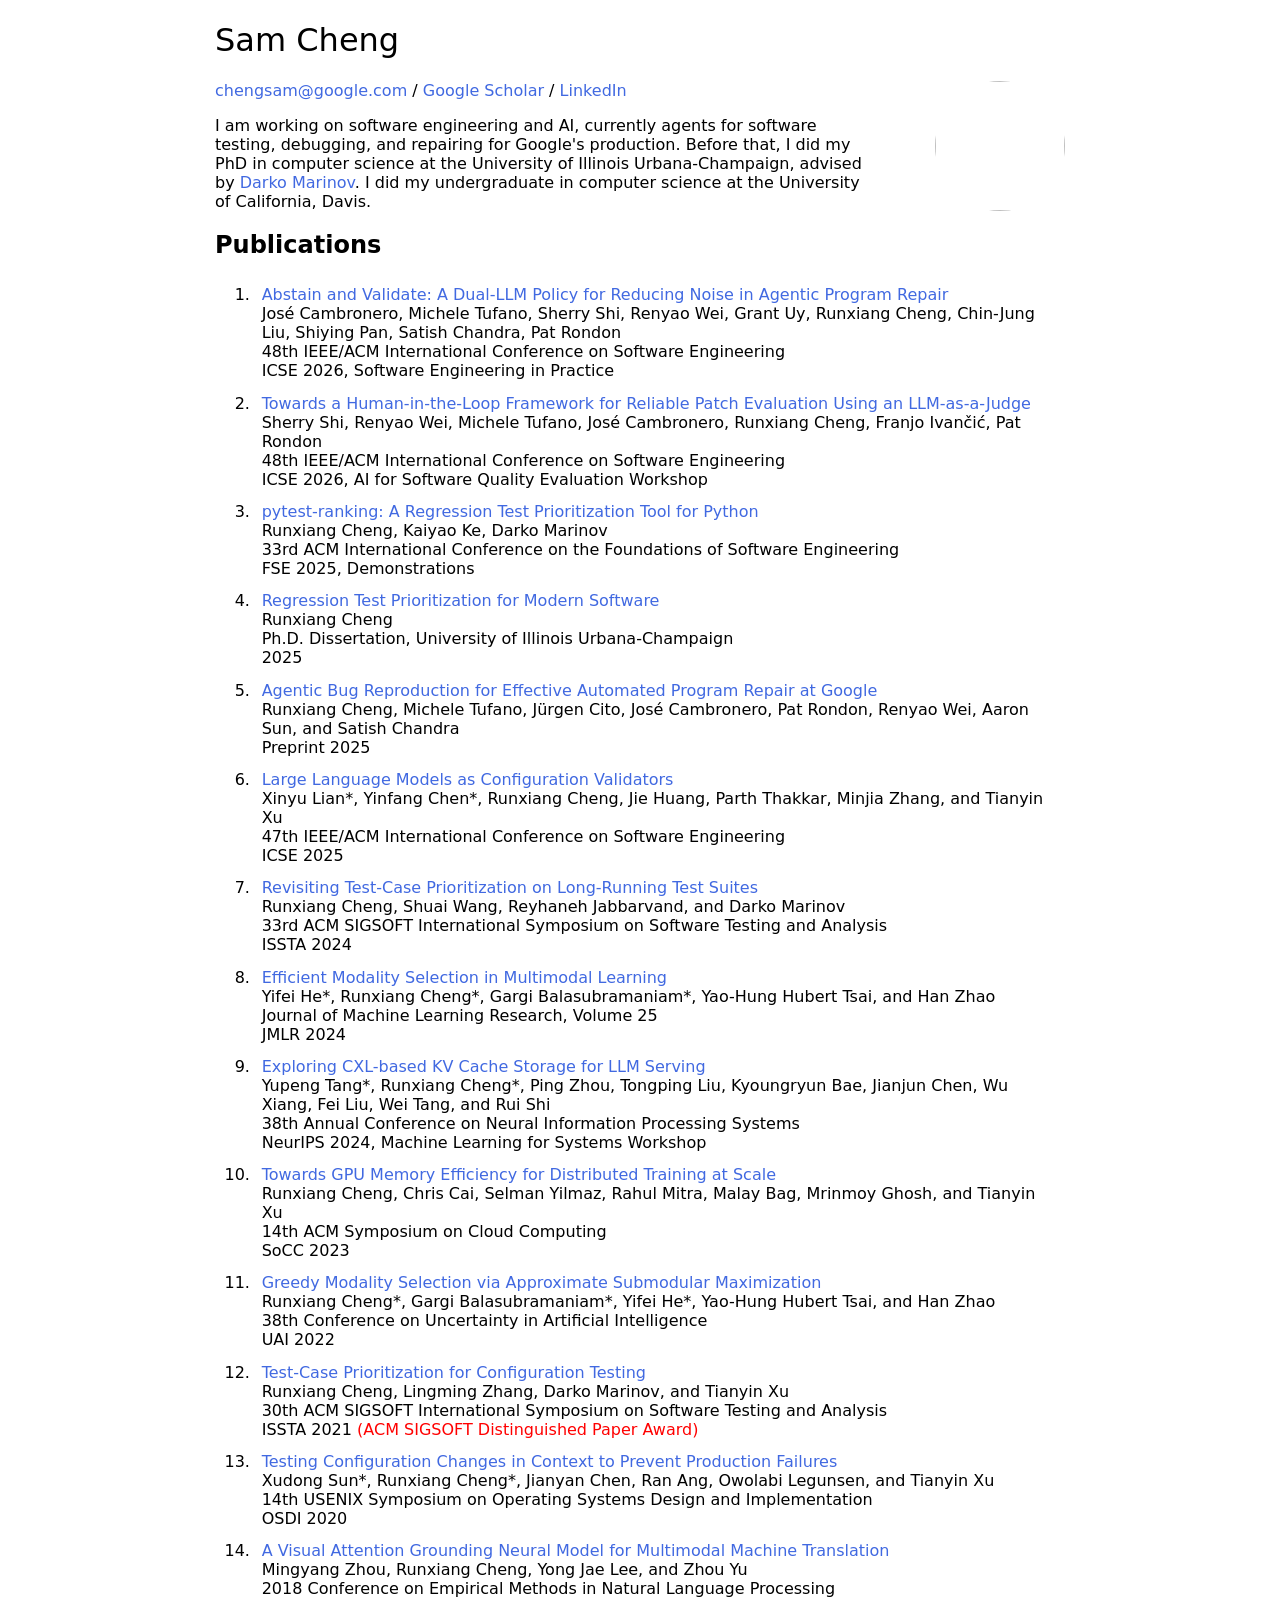
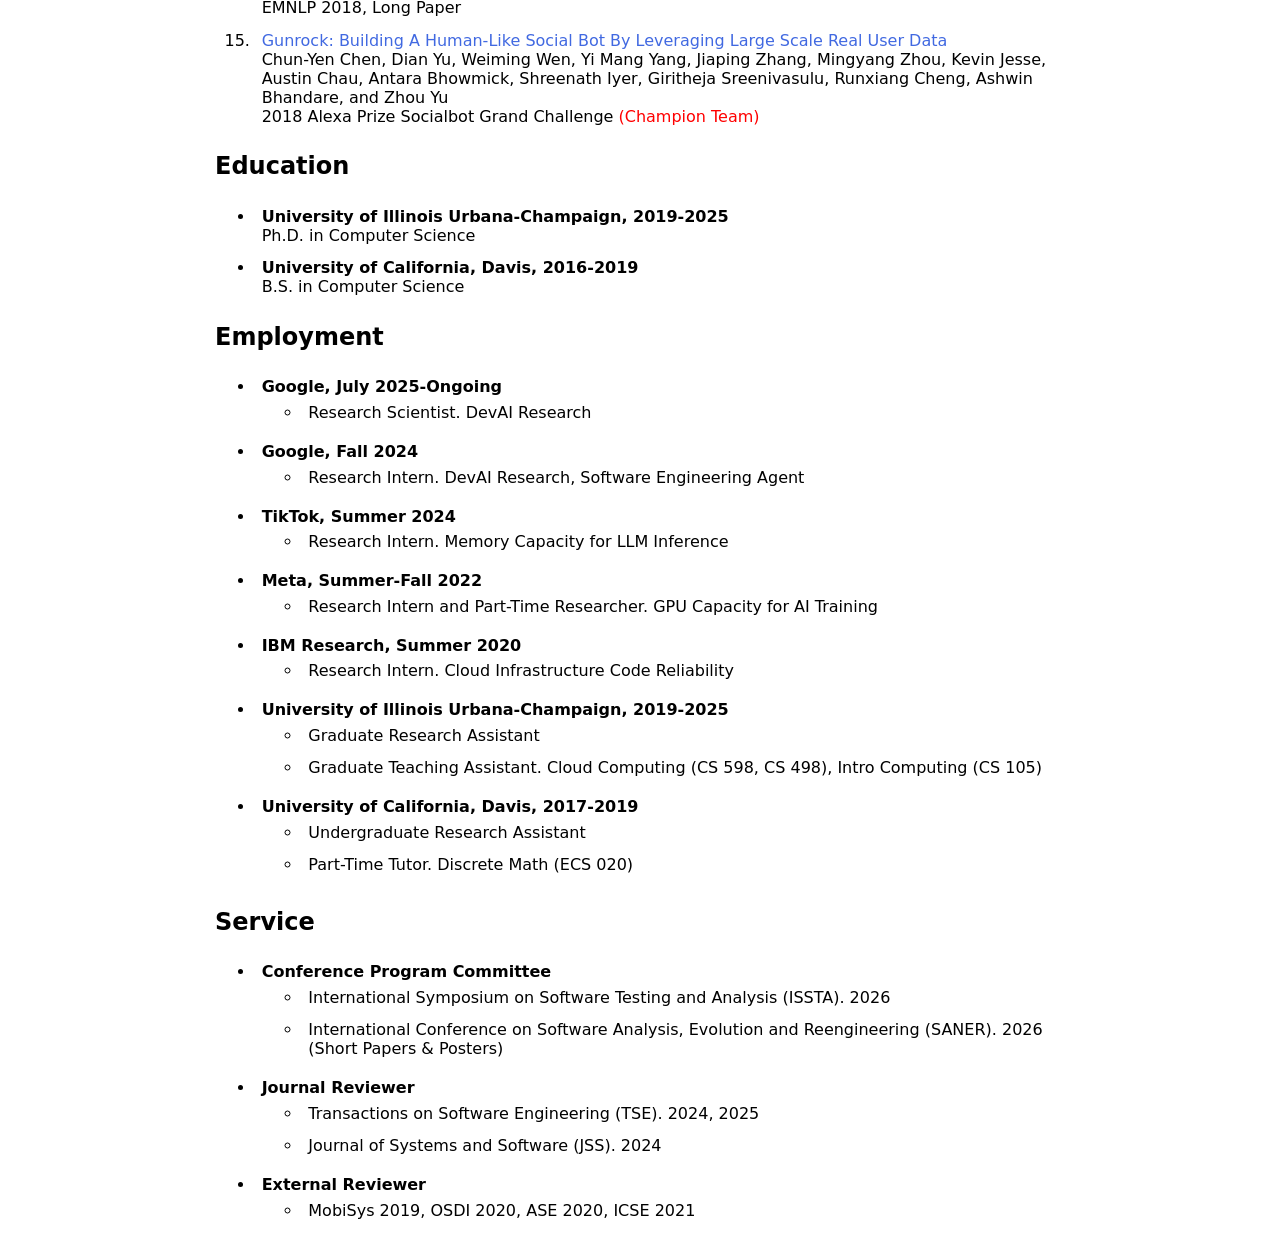
==== index.html @ ced9d962 "no summary" ====
<!DOCTYPE html>
<html>

<head>
    <meta http-equiv="Content-Type" content="text/html; charset=utf-8" />
    <!-- <meta name="viewport" content="width=device-width, initial-scale=0.7" /> -->
    <meta name="keywords" content="Sam Cheng, Runxiang Cheng, Computer Science, UIUC, UC Davis">
    <link rel="stylesheet" type="text/css" href="style.css" />
    <title>
        Sam Cheng
    </title>
</head>

<body>
    <h1>Sam Cheng</h1>
    <img class="profile-image" src="pic/pic.jpeg" />
    <p>
        <a href="mailto: chengsam@google.com" , class="url">chengsam@google.com</a>
        / <a href="https://scholar.google.com/citations?hl=en&user=XDN3COcAAAAJ&view_op=list_works&sortby=pubdate" class="url">Google Scholar</a>
        / <a href="https://www.linkedin.com/in/rxcheng/" class="url">LinkedIn</a>
    </p>


    <p>
        I am working on software engineering and AI, currently agents for software testing, debugging, and repairing for Google's production.
        Before that, I did my PhD in computer science at the University of Illinois Urbana-Champaign, advised by <a href="https://mir.cs.illinois.edu/marinov/" class="url">Darko Marinov</a>.
        I did my undergraduate in computer science at the University of California, Davis.
    </p>

    <h2>Publications</h2>
    <ol>
        <li>
            <a href="https://arxiv.org/abs/2510.03217" class="url">Abstain and Validate: A Dual-LLM Policy for Reducing Noise in Agentic Program Repair</a>
            <br>José Cambronero, Michele Tufano, Sherry Shi, Renyao Wei, Grant Uy, Runxiang Cheng, Chin-Jung Liu, Shiying Pan, Satish Chandra, Pat Rondon
            <br>48th IEEE/ACM International Conference on Software Engineering
            <br>ICSE 2026, Software Engineering in Practice
        </li>
        <li>
            <a href="https://arxiv.org/abs/2511.10865" class="url">Towards a Human-in-the-Loop Framework for Reliable Patch Evaluation Using an LLM-as-a-Judge</a>
            <br>Sherry Shi, Renyao Wei, Michele Tufano, José Cambronero, Runxiang Cheng, Franjo Ivančić, Pat Rondon
            <br>48th IEEE/ACM International Conference on Software Engineering
            <br>ICSE 2026, AI for Software Quality Evaluation Workshop
        </li>
        <li>
            <a href="paper/cheng2025pytest.pdf" class="url">pytest-ranking: A Regression Test Prioritization Tool for Python</a>
            <br>Runxiang Cheng, Kaiyao Ke, Darko Marinov
            <br>33rd ACM International Conference on the Foundations of Software Engineering
            <br>FSE 2025, Demonstrations
        </li>
        <li>
            <a href="paper/cheng2025thesis.pdf" class="url">Regression Test Prioritization for Modern Software</a>
            <br>Runxiang Cheng
            <br>Ph.D. Dissertation, University of Illinois Urbana-Champaign
            <br>2025
        </li>
        <li>
            <a href="https://arxiv.org/abs/2502.01821" class="url">Agentic Bug Reproduction for Effective Automated Program Repair at Google</a>
            <br>Runxiang Cheng, Michele Tufano, Jürgen Cito, José Cambronero, Pat Rondon, Renyao Wei, Aaron Sun, and Satish Chandra
            <br>Preprint 2025
        </li>
        <li>
            <a href="paper/lian2025large.pdf" class="url">Large Language Models as Configuration Validators</a>
            <br>Xinyu Lian*, Yinfang Chen*, Runxiang Cheng, Jie Huang, Parth Thakkar, Minjia Zhang, and Tianyin Xu
            <br>47th IEEE/ACM International Conference on Software Engineering
            <br>ICSE 2025
        </li>
        <li>
            <a href="paper/cheng2024revisiting.pdf" class="url">Revisiting Test-Case Prioritization on Long-Running Test Suites</a>
            <br>Runxiang Cheng, Shuai Wang, Reyhaneh Jabbarvand, and Darko Marinov
            <br>33rd ACM SIGSOFT International Symposium on Software Testing and Analysis
            <br>ISSTA 2024
        </li>
        <li>
            <a href="paper/he2024efficient.pdf" class="url">Efficient Modality Selection in Multimodal Learning</a>
            <br>Yifei He*, Runxiang Cheng*, Gargi Balasubramaniam*, Yao-Hung Hubert Tsai, and Han Zhao
            <br>Journal of Machine Learning Research, Volume 25
            <br>JMLR 2024
        </li>
        <li>
            <a href="paper/tang2024exploring.pdf" class="url">Exploring CXL-based KV Cache Storage for LLM Serving</a>
            <br>Yupeng Tang*, Runxiang Cheng*, Ping Zhou, Tongping Liu, Kyoungryun Bae, Jianjun Chen, Wu Xiang, Fei Liu, Wei Tang, and Rui Shi
            <br>38th Annual Conference on Neural Information Processing Systems
            <br>NeurIPS 2024, Machine Learning for Systems Workshop
        </li>
        <li>
            <a href="paper/cheng2023towards.pdf" class="url">Towards GPU Memory Efficiency for Distributed Training at Scale</a>
            <br>Runxiang Cheng, Chris Cai, Selman Yilmaz, Rahul Mitra, Malay Bag, Mrinmoy Ghosh, and Tianyin Xu
            <br>14th ACM Symposium on Cloud Computing
            <br>SoCC 2023
        </li>
        <li>
            <a href="paper/cheng2022greedy.pdf" class="url">Greedy Modality Selection via Approximate Submodular Maximization</a>
            <br>Runxiang Cheng*, Gargi Balasubramaniam*, Yifei He*, Yao-Hung Hubert Tsai, and Han Zhao
            <br>38th Conference on Uncertainty in Artificial Intelligence
            <br>UAI 2022
        </li>
        <li>
            <a href="paper/cheng2021test.pdf" class="url">Test-Case Prioritization for Configuration Testing</a>
            <br>Runxiang Cheng, Lingming Zhang, Darko Marinov, and Tianyin Xu
            <br>30th ACM SIGSOFT International Symposium on Software Testing and Analysis
            <br>ISSTA 2021 <span class="red">(ACM SIGSOFT Distinguished Paper Award)</span>
        </li>
        <li>
            <a href="paper/sun2020testing.pdf" class="url">Testing Configuration Changes in Context to Prevent Production Failures</a>
            <br> Xudong Sun*, Runxiang Cheng*, Jianyan Chen, Ran Ang, Owolabi Legunsen, and Tianyin Xu
            <br>14th USENIX Symposium on Operating Systems Design and Implementation
            <br>OSDI 2020
        </li>
        <li>
            <a href="paper/zhou2018visual.pdf" class="url">A Visual Attention Grounding Neural Model for Multimodal Machine Translation</a>
            <br> Mingyang Zhou, Runxiang Cheng, Yong Jae Lee, and Zhou Yu
            <br>2018 Conference on Empirical Methods in Natural Language Processing
            <br>EMNLP 2018, Long Paper
        </li>
        <li>
            <a href="paper/chen2018gunrock.pdf" class="url">Gunrock: Building A Human-Like Social Bot By Leveraging Large Scale Real User Data</a>
            <br> Chun-Yen Chen, Dian Yu, Weiming Wen, Yi Mang Yang, Jiaping Zhang, Mingyang Zhou, Kevin Jesse, Austin Chau, Antara Bhowmick, Shreenath Iyer, Giritheja Sreenivasulu, Runxiang Cheng, Ashwin Bhandare, and Zhou Yu
            <br>2018 Alexa Prize Socialbot Grand Challenge <span class="red">(Champion Team)</span>
        </li>
    </ol>


    <h2>Education</h2>
    <ul>
        <li>
            <b>University of Illinois Urbana-Champaign, 2019-2025</b>
            <br>Ph.D. in Computer Science
        </li>
        <li>
            <b>University of California, Davis, 2016-2019</b>
            <br>B.S. in Computer Science
        </li>
    </ul>

    <h2>Employment</h2>
    <ul>
        <li>
            <b>Google, July 2025-Ongoing</b>
            <ul>
                <li>Research Scientist. DevAI Research</li>
            </ul>
        </li>
        <li>
            <b>Google, Fall 2024</b>
            <ul>
                <li>Research Intern. DevAI Research, Software Engineering Agent</li>
            </ul>
        </li>
        <li>
            <b>TikTok, Summer 2024</b>
            <ul>
                <li>Research Intern. Memory Capacity for LLM Inference</li>
            </ul>
        </li>
        <li>
            <b>Meta, Summer-Fall 2022</b>
            <ul>
                <li>Research Intern and Part-Time Researcher. GPU Capacity for AI Training</li>
            </ul>
        </li>
        <li>
            <b>IBM Research, Summer 2020</b>
            <ul>
                <li>Research Intern. Cloud Infrastructure Code Reliability</li>
            </ul>
        </li>
        <li>
            <b>University of Illinois Urbana-Champaign, 2019-2025</b>
            <ul>
                <li>Graduate Research Assistant</li>
                <li>Graduate Teaching Assistant. Cloud Computing (CS 598, CS 498), Intro Computing (CS 105)</li>
            </ul>
        </li>
        <li>
            <b>University of California, Davis, 2017-2019</b>
            <ul>
                <li>Undergraduate Research Assistant</li>
                <li>Part-Time Tutor. Discrete Math (ECS 020)</li>
            </ul>
        </li>
    </ul>

     <h2>Service</h2>
    <ul>
        <li>
            <b>Conference Program Committee</b>
            <ul>
                <li>International Symposium on Software Testing and Analysis (ISSTA). 2026</li>
                <li>International Conference on Software Analysis, Evolution and Reengineering (SANER). 2026 (Short Papers & Posters)</li>
                <!-- <li>Conference on Uncertainty in Artificial Intelligence (UAI). 2023, 2024, 2025</li> -->
            </ul>
        </li>
        <li>
            <b>Journal Reviewer</b>
            <ul>
                <li>Transactions on Software Engineering (TSE). 2024, 2025</li>
                <li>Journal of Systems and Software (JSS). 2024</li>
            </ul>
        </li>
        <li>
            <b>External Reviewer</b>
            <ul>
                <li>MobiSys 2019, OSDI 2020, ASE 2020, ICSE 2021</li>
            </ul>
        </li>
    </ul>
</body>

</html>
---- style.css ----
/* @import url('https://fonts.googleapis.com/css?family=Titillium+Web:400,600,400italic,600italic,300,300italic'); */

body {
    font-family: 'Titillium Web', -apple-system, system-ui, BlinkMacSystemFont, "Segoe UI", Roboto, "Helvetica Neue", Arial, sans-serif;
    max-width: 850px;
    margin: 0 auto;
}


h1 {
    font-weight: normal;
}

li {
    padding: 5pt;
}


a.url {
    color: #4169E1;
    text-decoration: none;
}


span.red {
    color: #FF0000;
}


img.profile-image {
    margin-left: 50pt;
    margin-bottom: 20pt;
    float: right;
    width: 130px;
    height: 130px;
    border-radius: 50%;
    object-fit: cover;
}
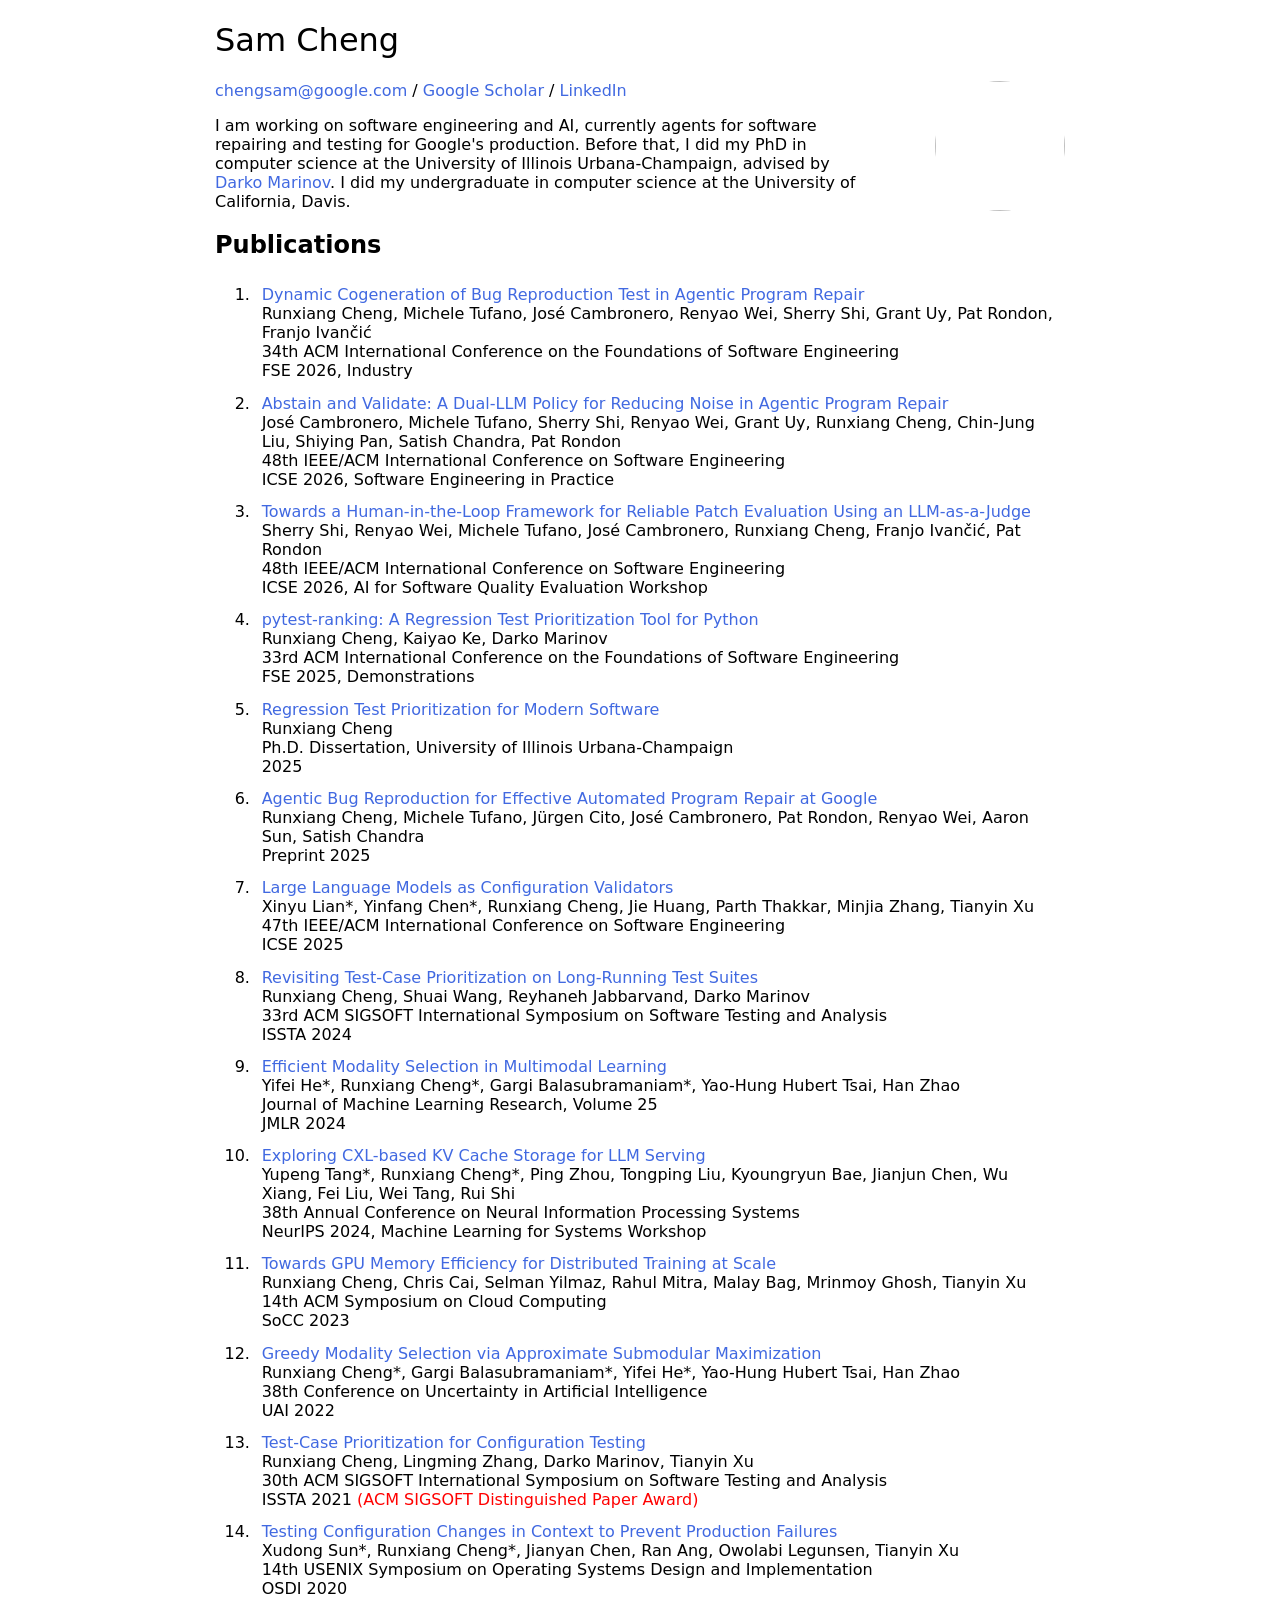
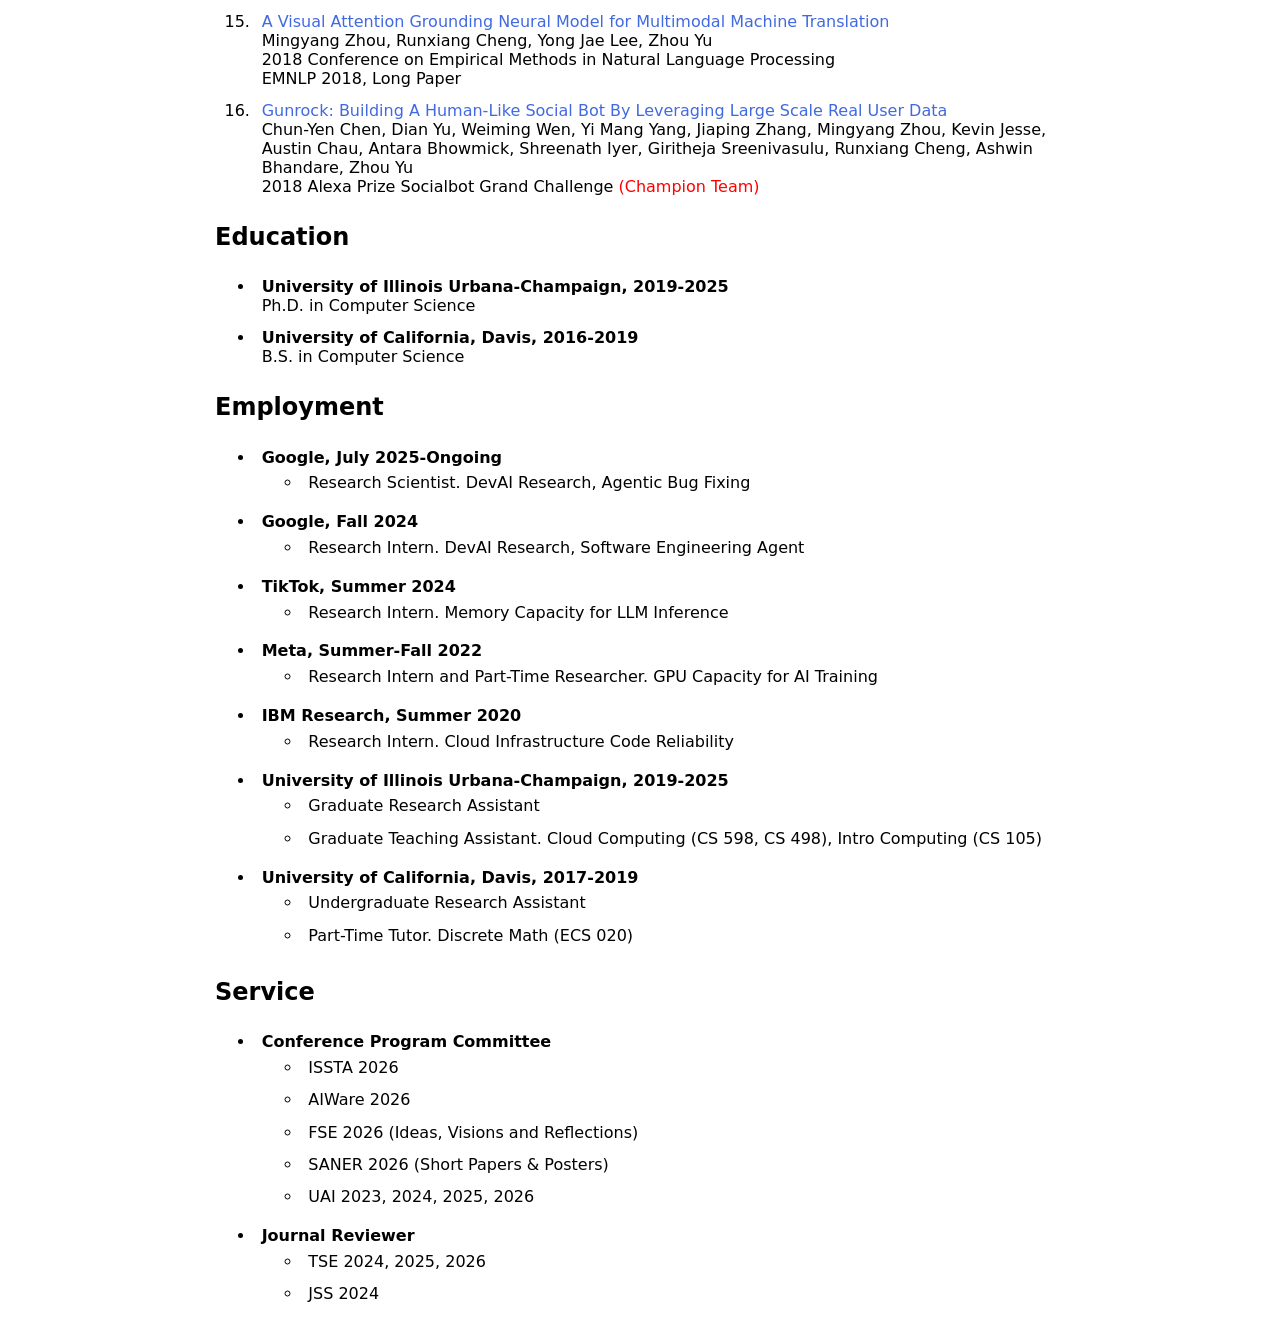
==== commit 0d669361: "update" ====
--- a/index.html
+++ b/index.html
@@ -3,7 +3,6 @@
 
 <head>
     <meta http-equiv="Content-Type" content="text/html; charset=utf-8" />
-    <!-- <meta name="viewport" content="width=device-width, initial-scale=0.7" /> -->
     <meta name="keywords" content="Sam Cheng, Runxiang Cheng, Computer Science, UIUC, UC Davis">
     <link rel="stylesheet" type="text/css" href="style.css" />
     <title>
@@ -22,13 +21,19 @@
 
 
     <p>
-        I am working on software engineering and AI, currently agents for software testing, debugging, and repairing for Google's production.
+        I am working on software engineering and AI, currently agents for software repairing and testing for Google's production.
         Before that, I did my PhD in computer science at the University of Illinois Urbana-Champaign, advised by <a href="https://mir.cs.illinois.edu/marinov/" class="url">Darko Marinov</a>.
         I did my undergraduate in computer science at the University of California, Davis.
     </p>
 
     <h2>Publications</h2>
     <ol>
+        <li>
+            <a href="https://arxiv.org/abs/2601.19066" class="url">Dynamic Cogeneration of Bug Reproduction Test in Agentic Program Repair</a>
+            <br>Runxiang Cheng, Michele Tufano, José Cambronero, Renyao Wei, Sherry Shi, Grant Uy, Pat Rondon, Franjo Ivančić
+            <br>34th ACM International Conference on the Foundations of Software Engineering
+            <br>FSE 2026, Industry
+        </li>
         <li>
             <a href="https://arxiv.org/abs/2510.03217" class="url">Abstain and Validate: A Dual-LLM Policy for Reducing Noise in Agentic Program Repair</a>
             <br>José Cambronero, Michele Tufano, Sherry Shi, Renyao Wei, Grant Uy, Runxiang Cheng, Chin-Jung Liu, Shiying Pan, Satish Chandra, Pat Rondon
@@ -55,66 +60,66 @@
         </li>
         <li>
             <a href="https://arxiv.org/abs/2502.01821" class="url">Agentic Bug Reproduction for Effective Automated Program Repair at Google</a>
-            <br>Runxiang Cheng, Michele Tufano, Jürgen Cito, José Cambronero, Pat Rondon, Renyao Wei, Aaron Sun, and Satish Chandra
+            <br>Runxiang Cheng, Michele Tufano, Jürgen Cito, José Cambronero, Pat Rondon, Renyao Wei, Aaron Sun, Satish Chandra
             <br>Preprint 2025
         </li>
         <li>
             <a href="paper/lian2025large.pdf" class="url">Large Language Models as Configuration Validators</a>
-            <br>Xinyu Lian*, Yinfang Chen*, Runxiang Cheng, Jie Huang, Parth Thakkar, Minjia Zhang, and Tianyin Xu
+            <br>Xinyu Lian*, Yinfang Chen*, Runxiang Cheng, Jie Huang, Parth Thakkar, Minjia Zhang, Tianyin Xu
             <br>47th IEEE/ACM International Conference on Software Engineering
             <br>ICSE 2025
         </li>
         <li>
             <a href="paper/cheng2024revisiting.pdf" class="url">Revisiting Test-Case Prioritization on Long-Running Test Suites</a>
-            <br>Runxiang Cheng, Shuai Wang, Reyhaneh Jabbarvand, and Darko Marinov
+            <br>Runxiang Cheng, Shuai Wang, Reyhaneh Jabbarvand, Darko Marinov
             <br>33rd ACM SIGSOFT International Symposium on Software Testing and Analysis
             <br>ISSTA 2024
         </li>
         <li>
             <a href="paper/he2024efficient.pdf" class="url">Efficient Modality Selection in Multimodal Learning</a>
-            <br>Yifei He*, Runxiang Cheng*, Gargi Balasubramaniam*, Yao-Hung Hubert Tsai, and Han Zhao
+            <br>Yifei He*, Runxiang Cheng*, Gargi Balasubramaniam*, Yao-Hung Hubert Tsai, Han Zhao
             <br>Journal of Machine Learning Research, Volume 25
             <br>JMLR 2024
         </li>
         <li>
             <a href="paper/tang2024exploring.pdf" class="url">Exploring CXL-based KV Cache Storage for LLM Serving</a>
-            <br>Yupeng Tang*, Runxiang Cheng*, Ping Zhou, Tongping Liu, Kyoungryun Bae, Jianjun Chen, Wu Xiang, Fei Liu, Wei Tang, and Rui Shi
+            <br>Yupeng Tang*, Runxiang Cheng*, Ping Zhou, Tongping Liu, Kyoungryun Bae, Jianjun Chen, Wu Xiang, Fei Liu, Wei Tang, Rui Shi
             <br>38th Annual Conference on Neural Information Processing Systems
             <br>NeurIPS 2024, Machine Learning for Systems Workshop
         </li>
         <li>
             <a href="paper/cheng2023towards.pdf" class="url">Towards GPU Memory Efficiency for Distributed Training at Scale</a>
-            <br>Runxiang Cheng, Chris Cai, Selman Yilmaz, Rahul Mitra, Malay Bag, Mrinmoy Ghosh, and Tianyin Xu
+            <br>Runxiang Cheng, Chris Cai, Selman Yilmaz, Rahul Mitra, Malay Bag, Mrinmoy Ghosh, Tianyin Xu
             <br>14th ACM Symposium on Cloud Computing
             <br>SoCC 2023
         </li>
         <li>
             <a href="paper/cheng2022greedy.pdf" class="url">Greedy Modality Selection via Approximate Submodular Maximization</a>
-            <br>Runxiang Cheng*, Gargi Balasubramaniam*, Yifei He*, Yao-Hung Hubert Tsai, and Han Zhao
+            <br>Runxiang Cheng*, Gargi Balasubramaniam*, Yifei He*, Yao-Hung Hubert Tsai, Han Zhao
             <br>38th Conference on Uncertainty in Artificial Intelligence
             <br>UAI 2022
         </li>
         <li>
             <a href="paper/cheng2021test.pdf" class="url">Test-Case Prioritization for Configuration Testing</a>
-            <br>Runxiang Cheng, Lingming Zhang, Darko Marinov, and Tianyin Xu
+            <br>Runxiang Cheng, Lingming Zhang, Darko Marinov, Tianyin Xu
             <br>30th ACM SIGSOFT International Symposium on Software Testing and Analysis
             <br>ISSTA 2021 <span class="red">(ACM SIGSOFT Distinguished Paper Award)</span>
         </li>
         <li>
             <a href="paper/sun2020testing.pdf" class="url">Testing Configuration Changes in Context to Prevent Production Failures</a>
-            <br> Xudong Sun*, Runxiang Cheng*, Jianyan Chen, Ran Ang, Owolabi Legunsen, and Tianyin Xu
+            <br> Xudong Sun*, Runxiang Cheng*, Jianyan Chen, Ran Ang, Owolabi Legunsen, Tianyin Xu
             <br>14th USENIX Symposium on Operating Systems Design and Implementation
             <br>OSDI 2020
         </li>
         <li>
             <a href="paper/zhou2018visual.pdf" class="url">A Visual Attention Grounding Neural Model for Multimodal Machine Translation</a>
-            <br> Mingyang Zhou, Runxiang Cheng, Yong Jae Lee, and Zhou Yu
+            <br> Mingyang Zhou, Runxiang Cheng, Yong Jae Lee, Zhou Yu
             <br>2018 Conference on Empirical Methods in Natural Language Processing
             <br>EMNLP 2018, Long Paper
         </li>
         <li>
             <a href="paper/chen2018gunrock.pdf" class="url">Gunrock: Building A Human-Like Social Bot By Leveraging Large Scale Real User Data</a>
-            <br> Chun-Yen Chen, Dian Yu, Weiming Wen, Yi Mang Yang, Jiaping Zhang, Mingyang Zhou, Kevin Jesse, Austin Chau, Antara Bhowmick, Shreenath Iyer, Giritheja Sreenivasulu, Runxiang Cheng, Ashwin Bhandare, and Zhou Yu
+            <br> Chun-Yen Chen, Dian Yu, Weiming Wen, Yi Mang Yang, Jiaping Zhang, Mingyang Zhou, Kevin Jesse, Austin Chau, Antara Bhowmick, Shreenath Iyer, Giritheja Sreenivasulu, Runxiang Cheng, Ashwin Bhandare, Zhou Yu
             <br>2018 Alexa Prize Socialbot Grand Challenge <span class="red">(Champion Team)</span>
         </li>
     </ol>
@@ -137,7 +142,7 @@
         <li>
             <b>Google, July 2025-Ongoing</b>
             <ul>
-                <li>Research Scientist. DevAI Research</li>
+                <li>Research Scientist. DevAI Research, Agentic Bug Fixing</li>
             </ul>
         </li>
         <li>
@@ -180,27 +185,23 @@
         </li>
     </ul>
 
-     <h2>Service</h2>
+    <h2>Service</h2>
     <ul>
         <li>
             <b>Conference Program Committee</b>
             <ul>
-                <li>International Symposium on Software Testing and Analysis (ISSTA). 2026</li>
-                <li>International Conference on Software Analysis, Evolution and Reengineering (SANER). 2026 (Short Papers & Posters)</li>
-                <!-- <li>Conference on Uncertainty in Artificial Intelligence (UAI). 2023, 2024, 2025</li> -->
+                <li>ISSTA 2026</li>
+                <li>AIWare 2026</li>
+                <li>FSE 2026 (Ideas, Visions and Reflections)</li>
+                <li>SANER 2026 (Short Papers & Posters)</li>
+                <li>UAI 2023, 2024, 2025, 2026</li>
             </ul>
         </li>
         <li>
             <b>Journal Reviewer</b>
             <ul>
-                <li>Transactions on Software Engineering (TSE). 2024, 2025</li>
-                <li>Journal of Systems and Software (JSS). 2024</li>
-            </ul>
-        </li>
-        <li>
-            <b>External Reviewer</b>
-            <ul>
-                <li>MobiSys 2019, OSDI 2020, ASE 2020, ICSE 2021</li>
+                <li>TSE 2024, 2025, 2026</li>
+                <li>JSS 2024</li>
             </ul>
         </li>
     </ul>
--- a/style.css
+++ b/style.css
@@ -13,6 +13,11 @@
 
 li {
     padding: 5pt;
+}
+
+
+ul li::marker {
+    font-size: 1rem;
 }
 
 
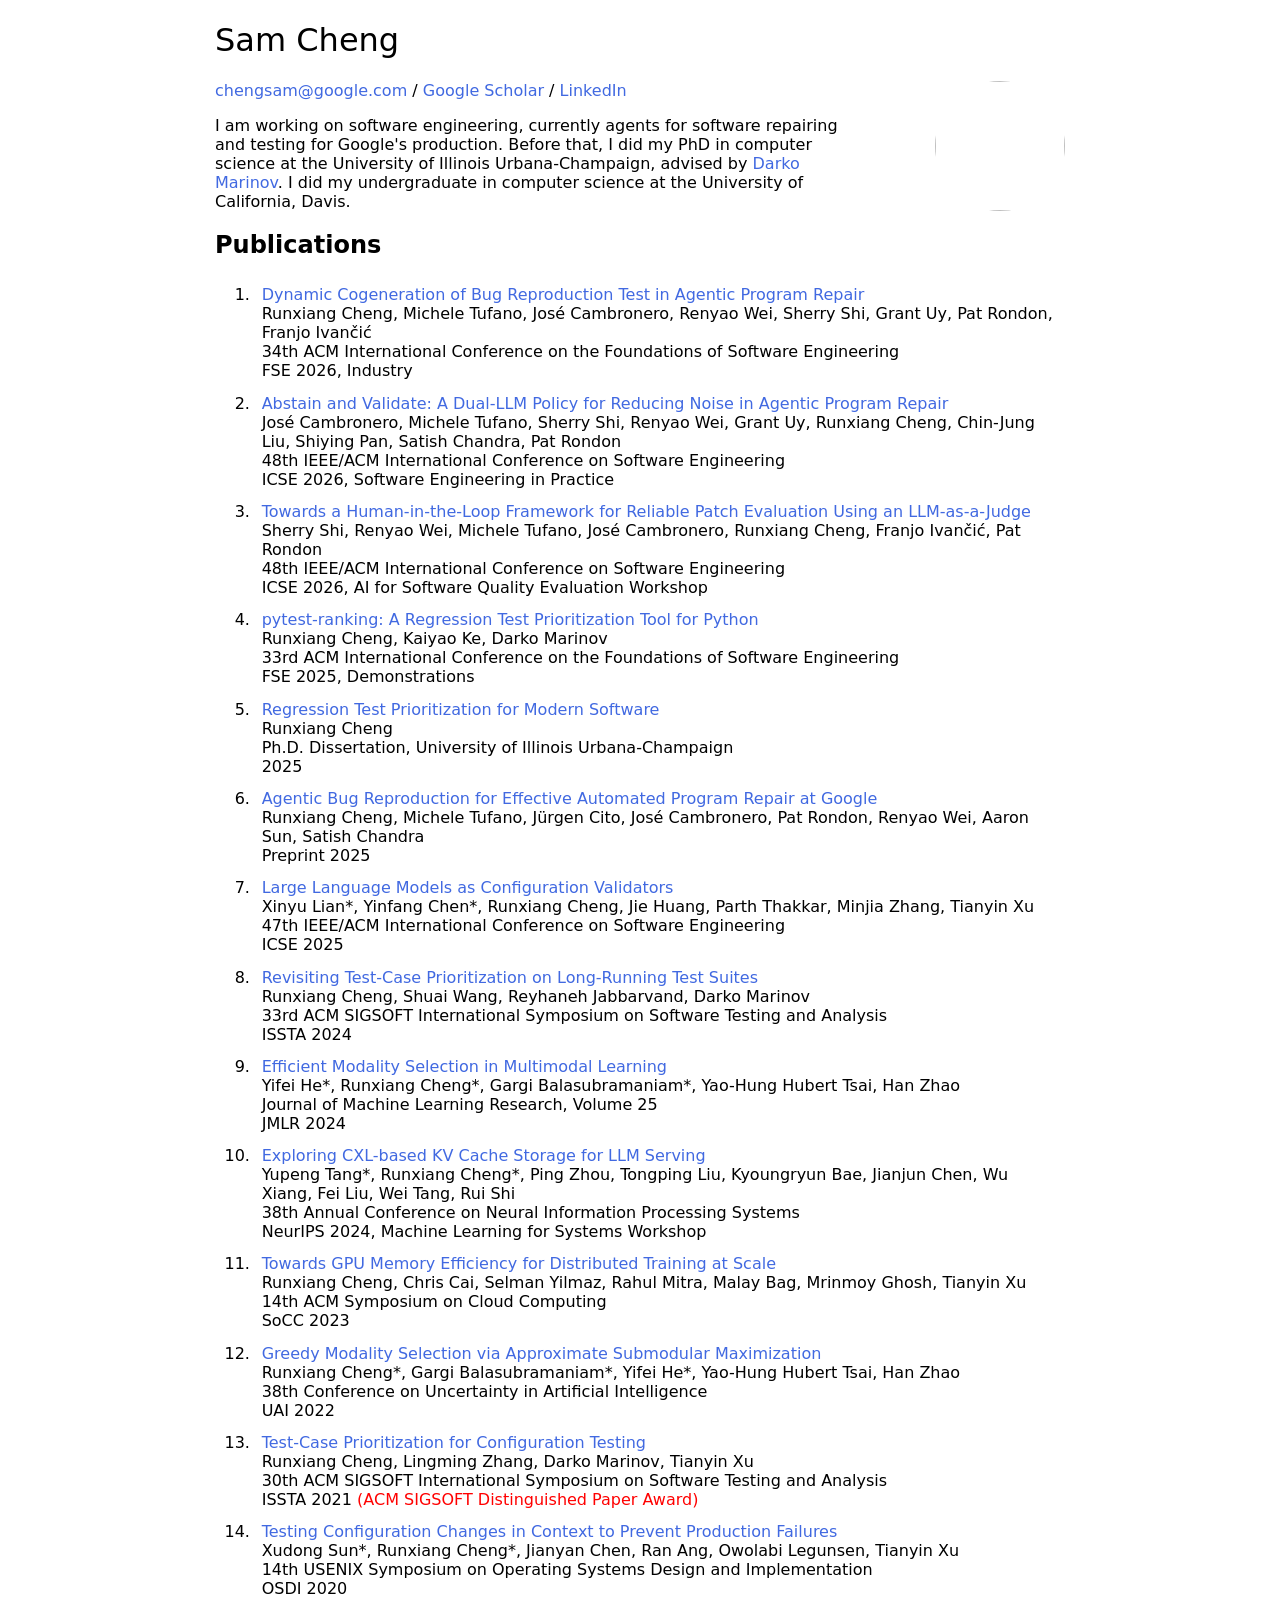
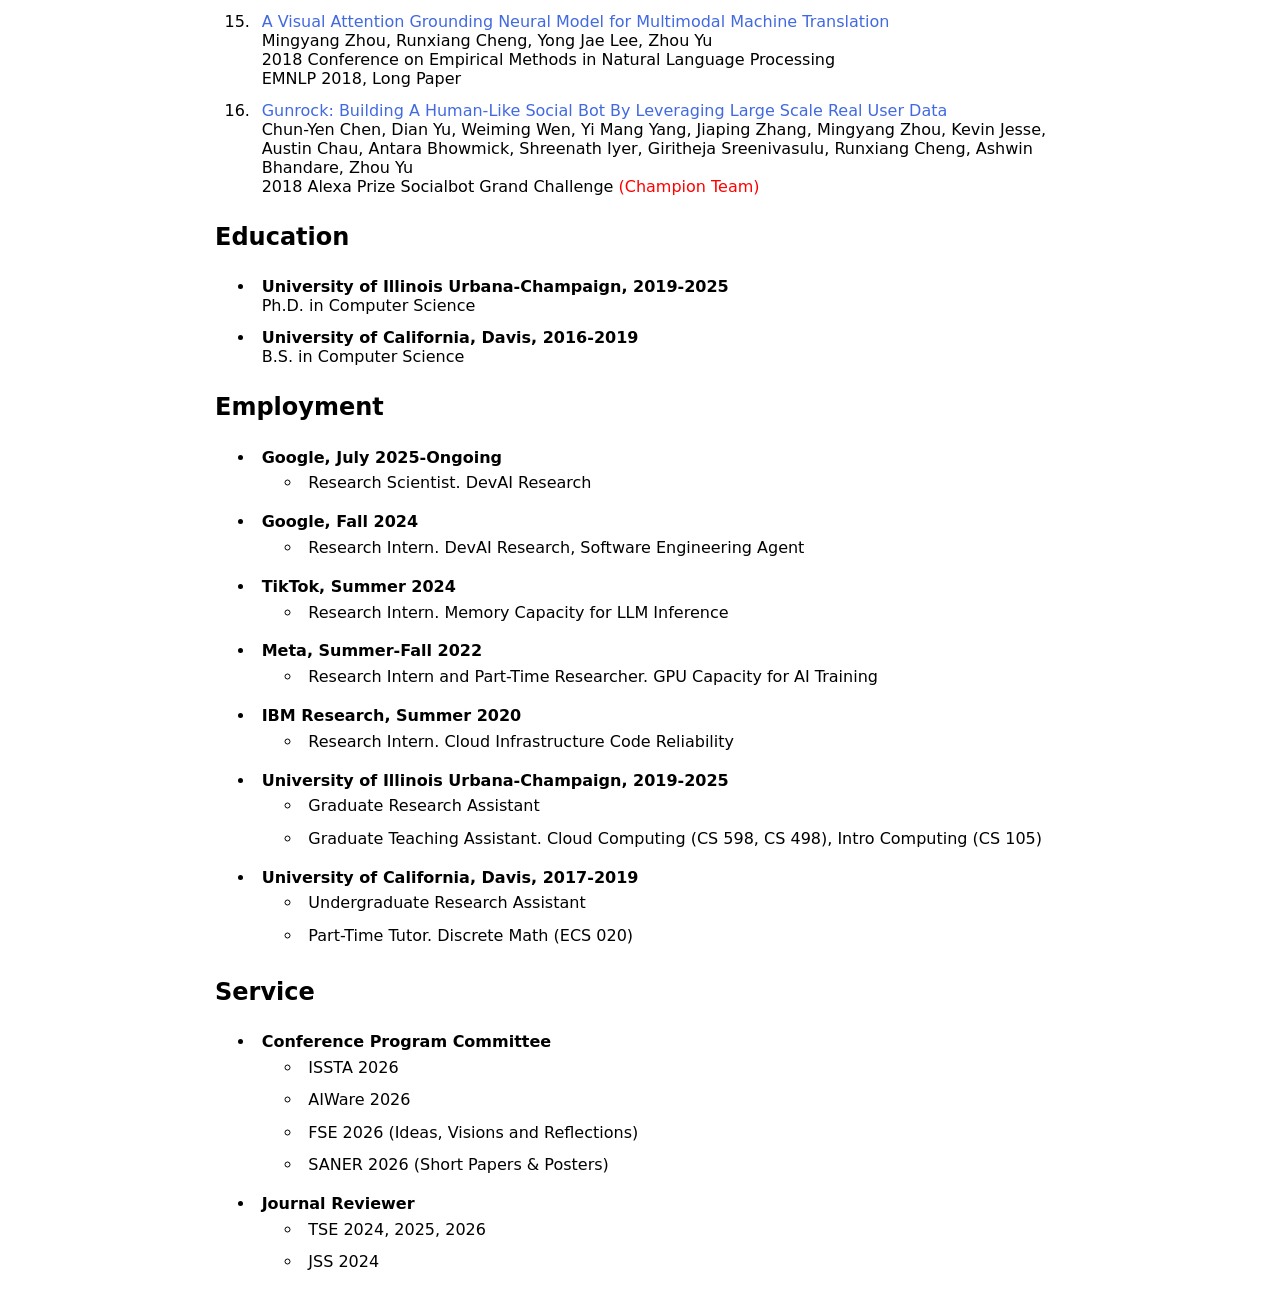
==== commit d9c0950f: "update" ====
--- a/index.html
+++ b/index.html
@@ -21,7 +21,7 @@
 
 
     <p>
-        I am working on software engineering and AI, currently agents for software repairing and testing for Google's production.
+        I am working on software engineering, currently agents for software repairing and testing for Google's production.
         Before that, I did my PhD in computer science at the University of Illinois Urbana-Champaign, advised by <a href="https://mir.cs.illinois.edu/marinov/" class="url">Darko Marinov</a>.
         I did my undergraduate in computer science at the University of California, Davis.
     </p>
@@ -142,7 +142,7 @@
         <li>
             <b>Google, July 2025-Ongoing</b>
             <ul>
-                <li>Research Scientist. DevAI Research, Agentic Bug Fixing</li>
+                <li>Research Scientist. DevAI Research</li>
             </ul>
         </li>
         <li>
@@ -194,7 +194,7 @@
                 <li>AIWare 2026</li>
                 <li>FSE 2026 (Ideas, Visions and Reflections)</li>
                 <li>SANER 2026 (Short Papers & Posters)</li>
-                <li>UAI 2023, 2024, 2025, 2026</li>
+                <!-- <li>UAI 2023, 2024, 2025, 2026</li> -->
             </ul>
         </li>
         <li>
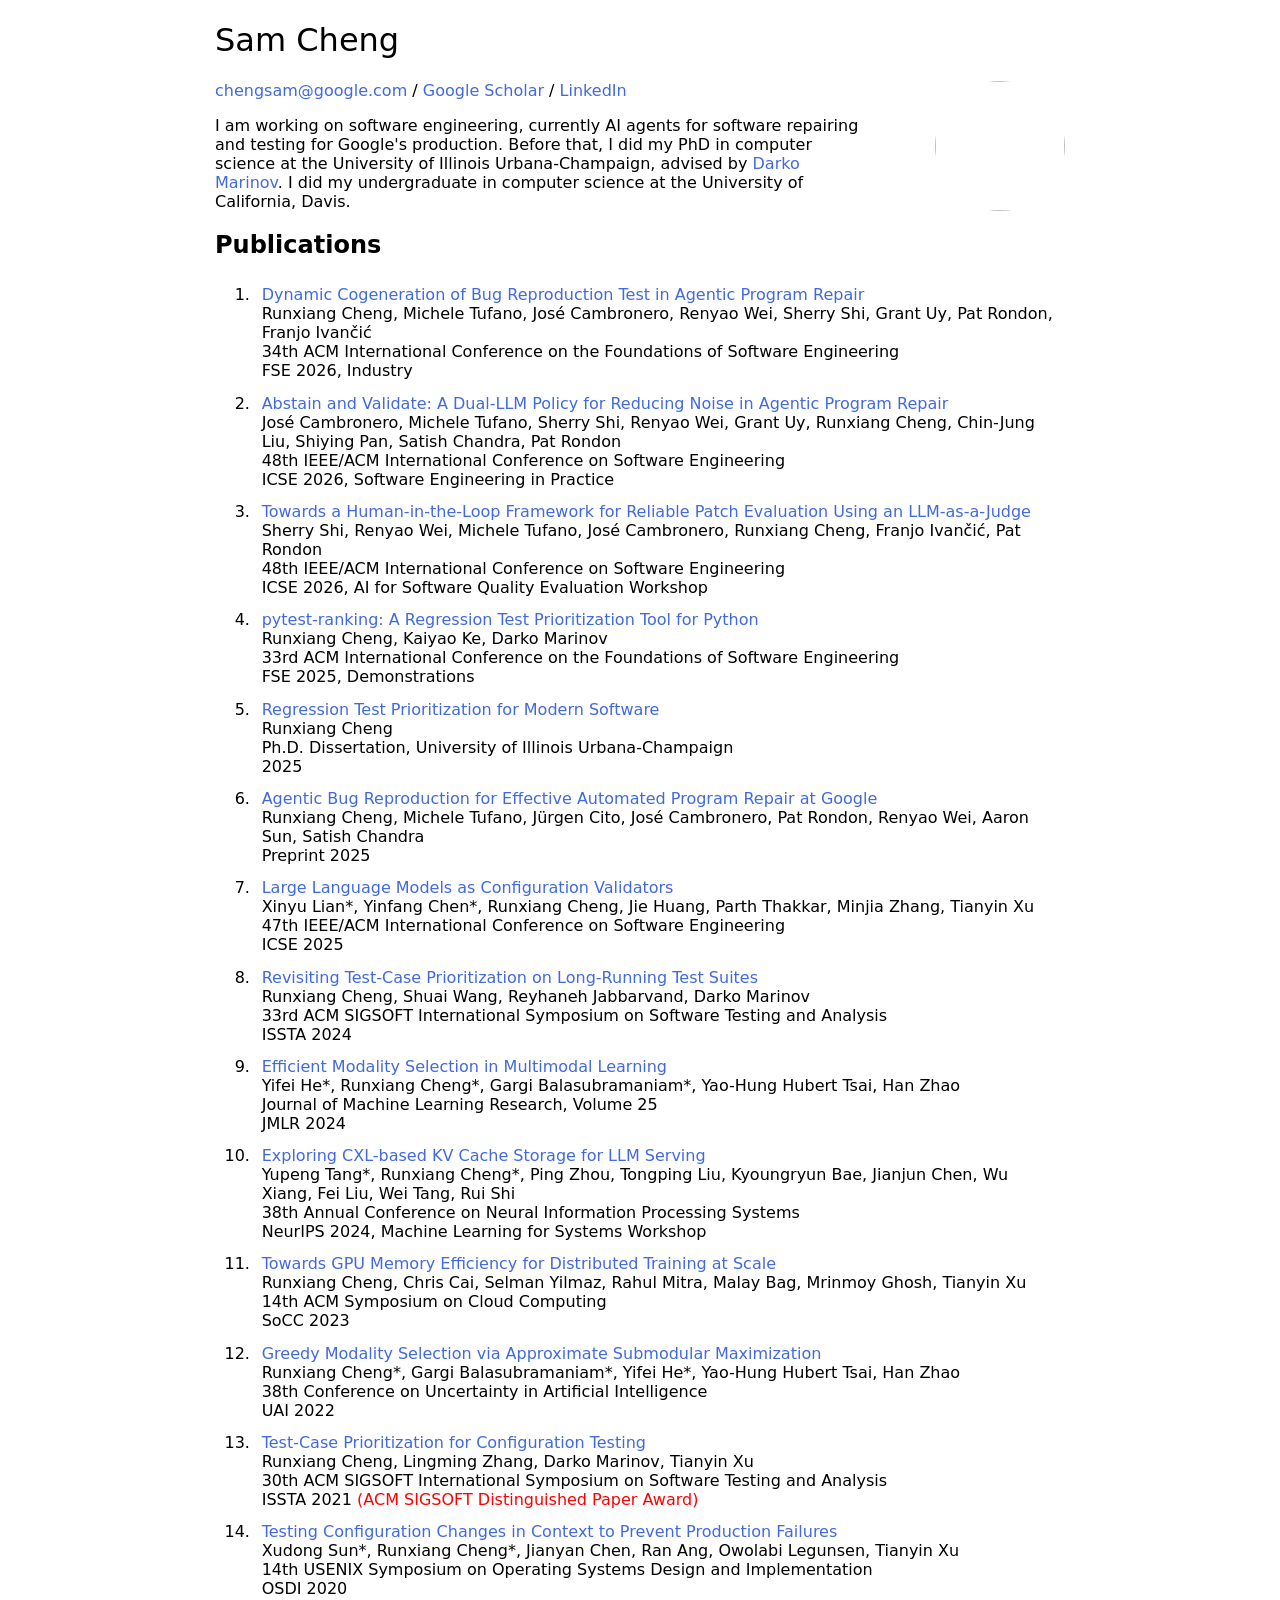
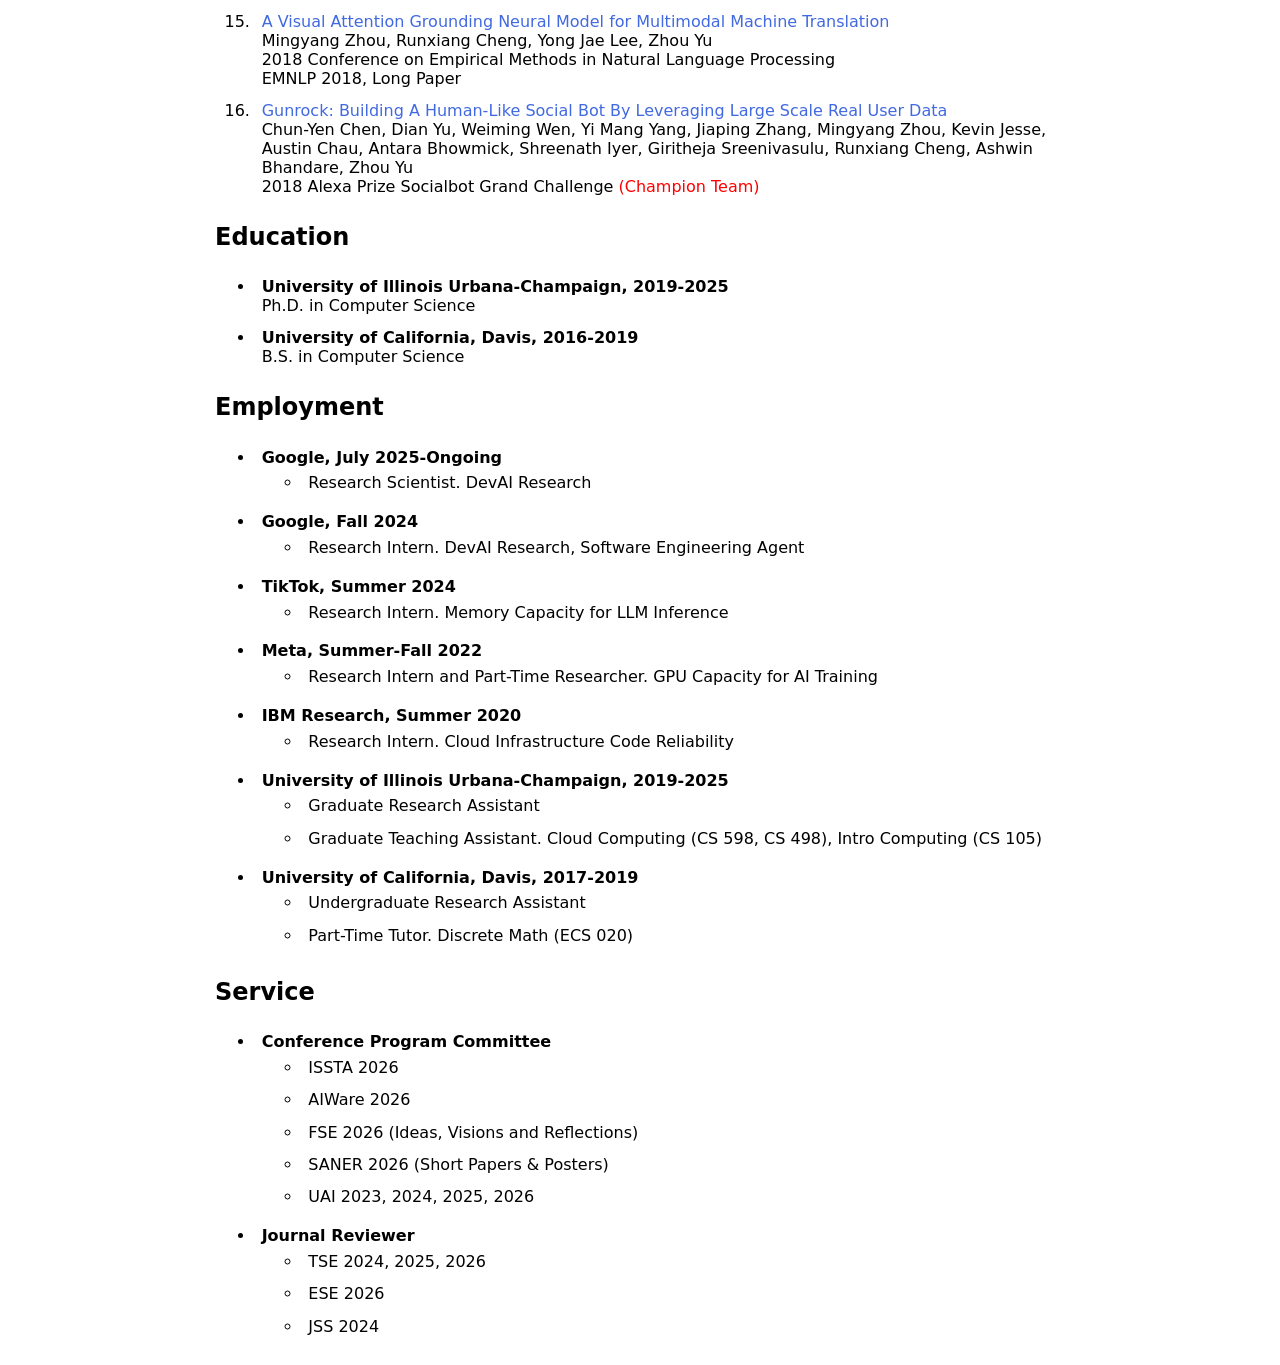
==== commit 3f8a3cc9: "updat" ====
--- a/index.html
+++ b/index.html
@@ -21,7 +21,7 @@
 
 
     <p>
-        I am working on software engineering, currently agents for software repairing and testing for Google's production.
+        I am working on software engineering, currently AI agents for software repairing and testing for Google's production.
         Before that, I did my PhD in computer science at the University of Illinois Urbana-Champaign, advised by <a href="https://mir.cs.illinois.edu/marinov/" class="url">Darko Marinov</a>.
         I did my undergraduate in computer science at the University of California, Davis.
     </p>
@@ -194,13 +194,14 @@
                 <li>AIWare 2026</li>
                 <li>FSE 2026 (Ideas, Visions and Reflections)</li>
                 <li>SANER 2026 (Short Papers & Posters)</li>
-                <!-- <li>UAI 2023, 2024, 2025, 2026</li> -->
+                <li>UAI 2023, 2024, 2025, 2026</li>
             </ul>
         </li>
         <li>
             <b>Journal Reviewer</b>
             <ul>
                 <li>TSE 2024, 2025, 2026</li>
+                <li>ESE 2026</li>
                 <li>JSS 2024</li>
             </ul>
         </li>
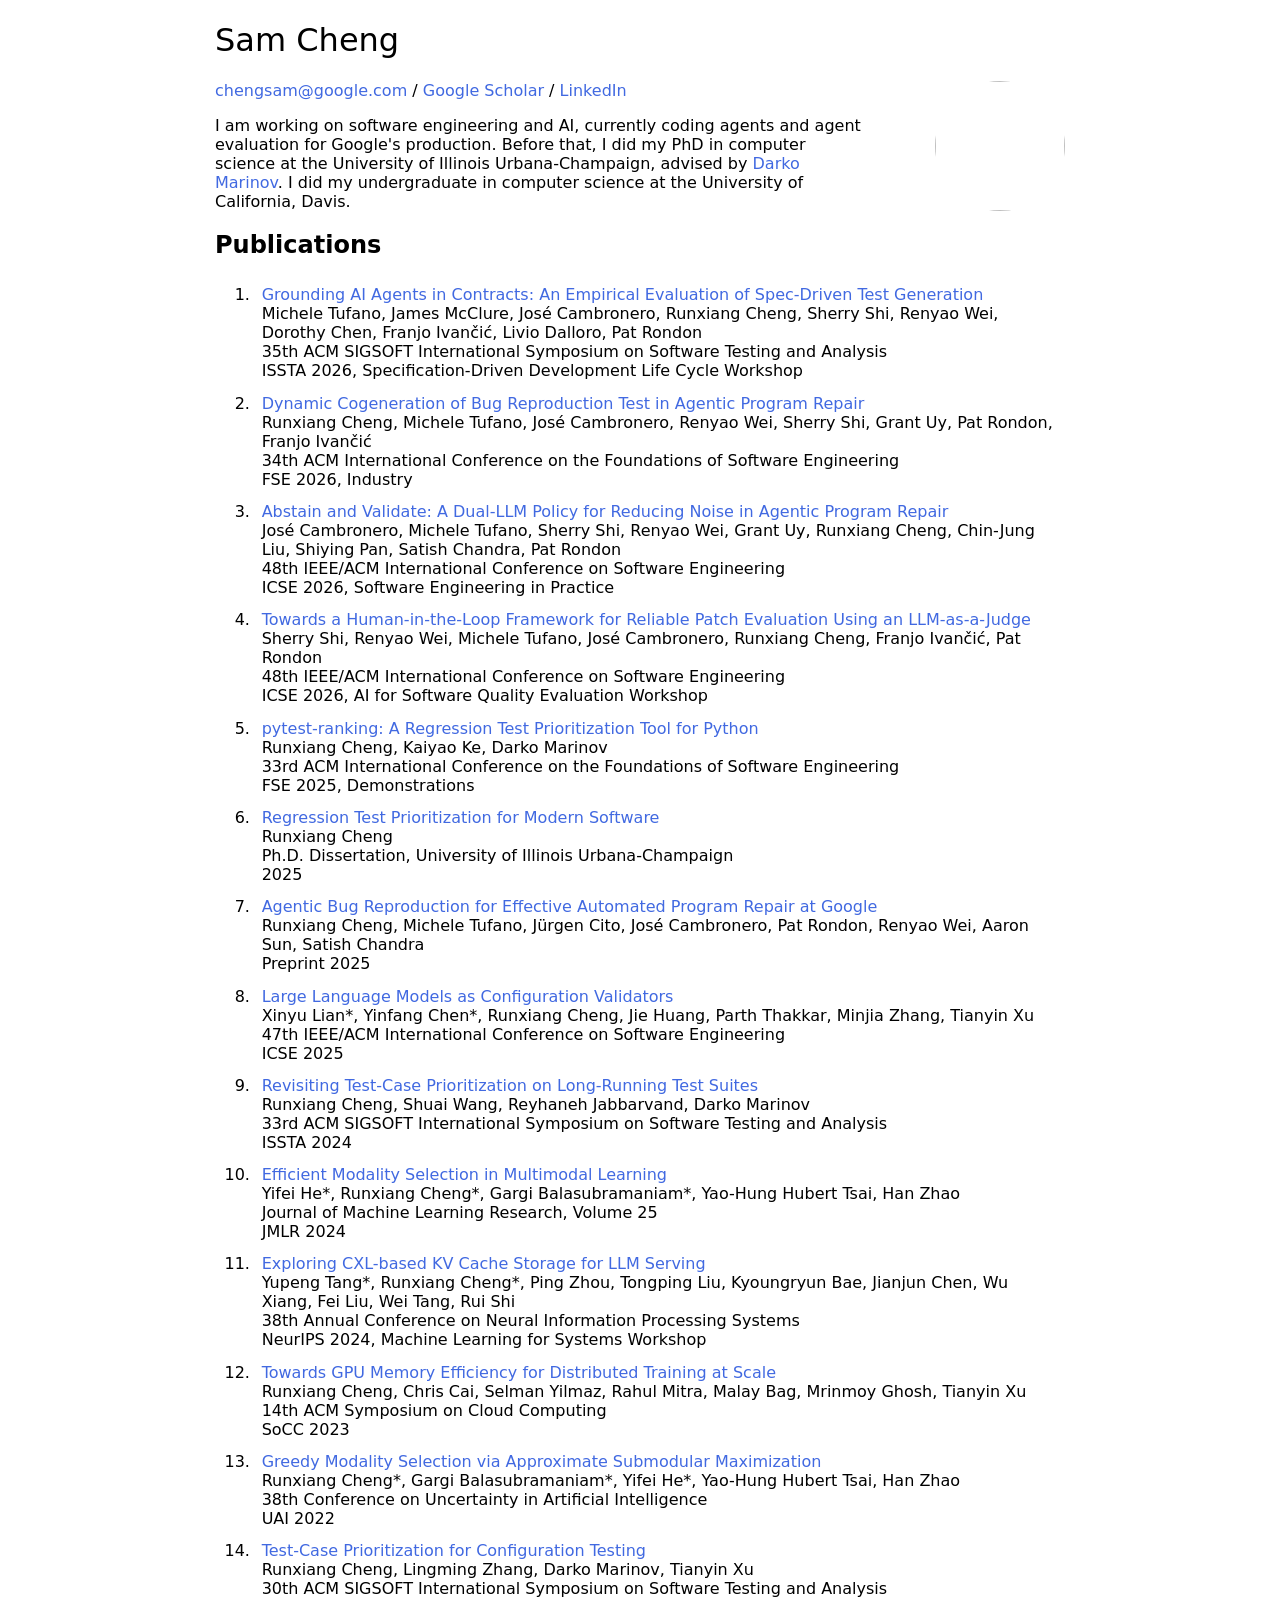
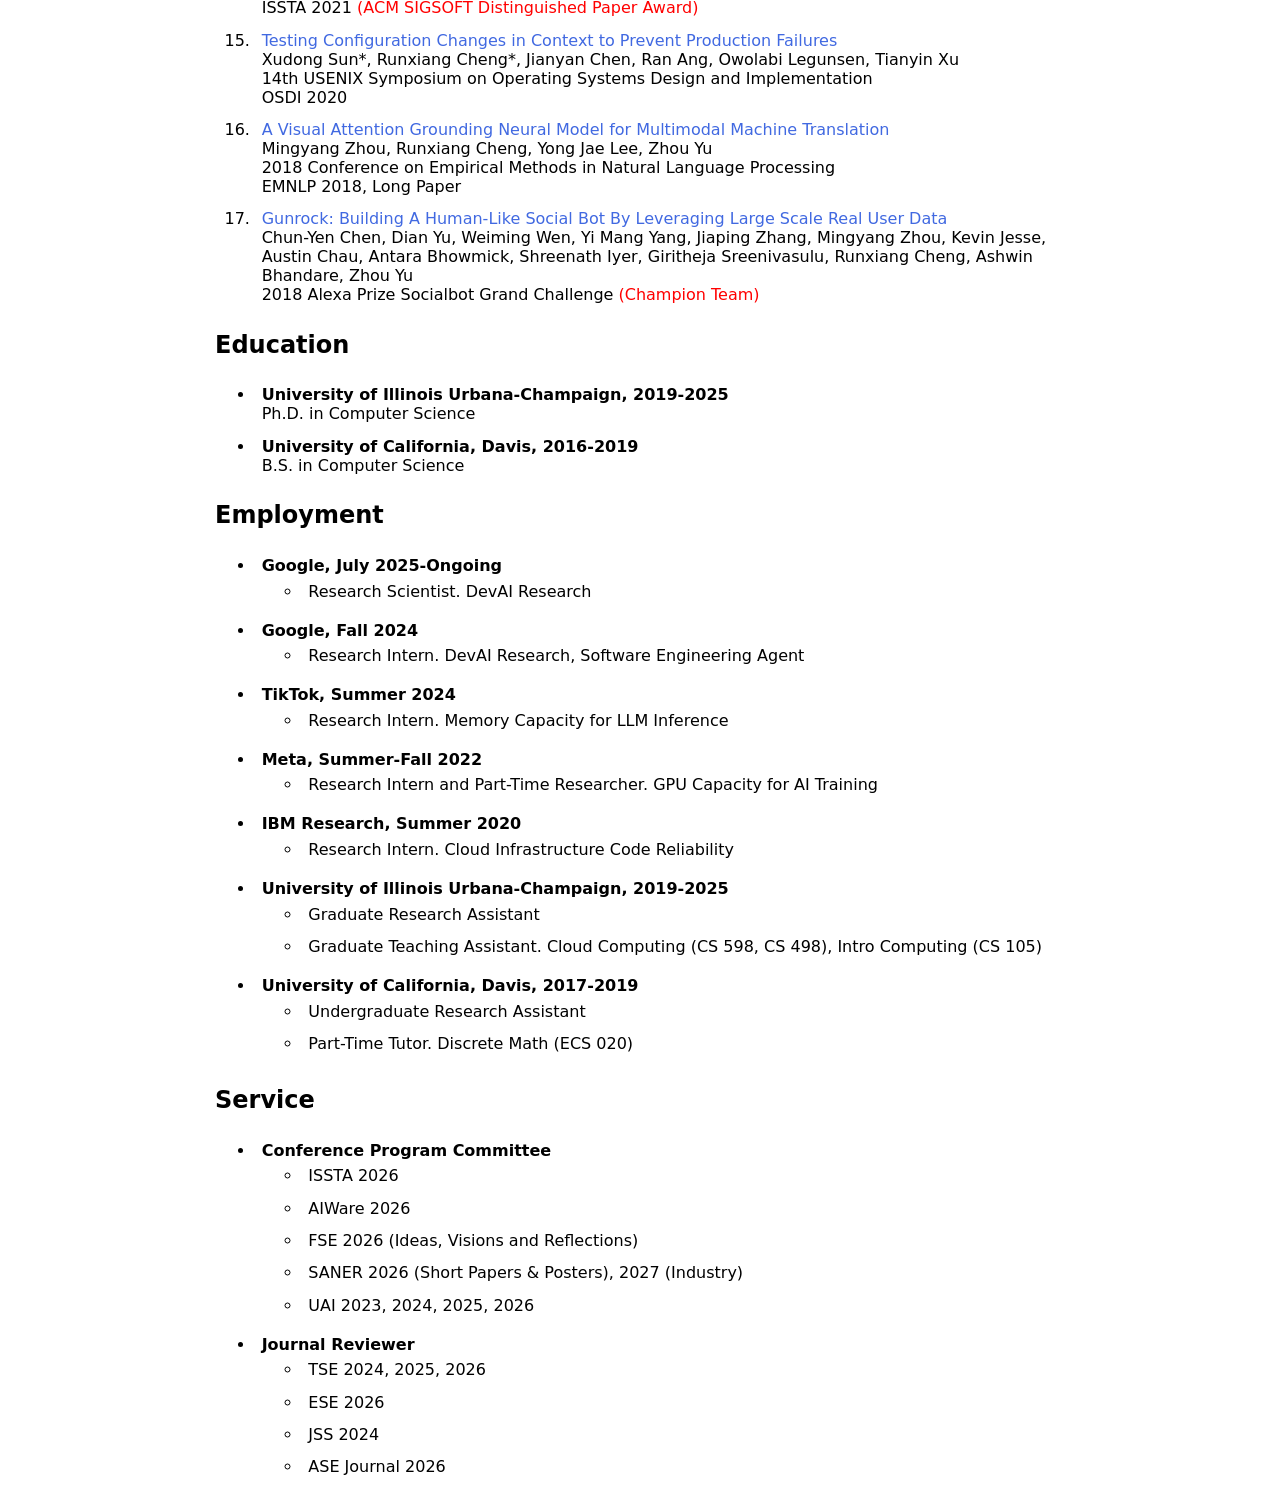
==== commit a174307b: "update" ====
--- a/index.html
+++ b/index.html
@@ -3,6 +3,7 @@
 
 <head>
     <meta http-equiv="Content-Type" content="text/html; charset=utf-8" />
+    <meta name="viewport" content="width=device-width, initial-scale=0.7" />
     <meta name="keywords" content="Sam Cheng, Runxiang Cheng, Computer Science, UIUC, UC Davis">
     <link rel="stylesheet" type="text/css" href="style.css" />
     <title>
@@ -21,13 +22,19 @@
 
 
     <p>
-        I am working on software engineering, currently AI agents for software repairing and testing for Google's production.
+        I am working on software engineering and AI, currently coding agents and agent evaluation for Google's production.
         Before that, I did my PhD in computer science at the University of Illinois Urbana-Champaign, advised by <a href="https://mir.cs.illinois.edu/marinov/" class="url">Darko Marinov</a>.
         I did my undergraduate in computer science at the University of California, Davis.
     </p>
 
     <h2>Publications</h2>
     <ol>
+        <li>
+            <a href="https://arxiv.org/abs/2608.17177" class="url">Grounding AI Agents in Contracts: An Empirical Evaluation of Spec-Driven Test Generation</a>
+            <br>Michele Tufano, James McClure, José Cambronero, Runxiang Cheng, Sherry Shi, Renyao Wei, Dorothy Chen, Franjo Ivančić, Livio Dalloro, Pat Rondon
+            <br>35th ACM SIGSOFT International Symposium on Software Testing and Analysis
+            <br>ISSTA 2026, Specification-Driven Development Life Cycle Workshop
+        </li>
         <li>
             <a href="https://arxiv.org/abs/2601.19066" class="url">Dynamic Cogeneration of Bug Reproduction Test in Agentic Program Repair</a>
             <br>Runxiang Cheng, Michele Tufano, José Cambronero, Renyao Wei, Sherry Shi, Grant Uy, Pat Rondon, Franjo Ivančić
@@ -193,7 +200,7 @@
                 <li>ISSTA 2026</li>
                 <li>AIWare 2026</li>
                 <li>FSE 2026 (Ideas, Visions and Reflections)</li>
-                <li>SANER 2026 (Short Papers & Posters)</li>
+                <li>SANER 2026 (Short Papers & Posters), 2027 (Industry)</li>
                 <li>UAI 2023, 2024, 2025, 2026</li>
             </ul>
         </li>
@@ -203,6 +210,7 @@
                 <li>TSE 2024, 2025, 2026</li>
                 <li>ESE 2026</li>
                 <li>JSS 2024</li>
+                <li>ASE Journal 2026</li>
             </ul>
         </li>
     </ul>
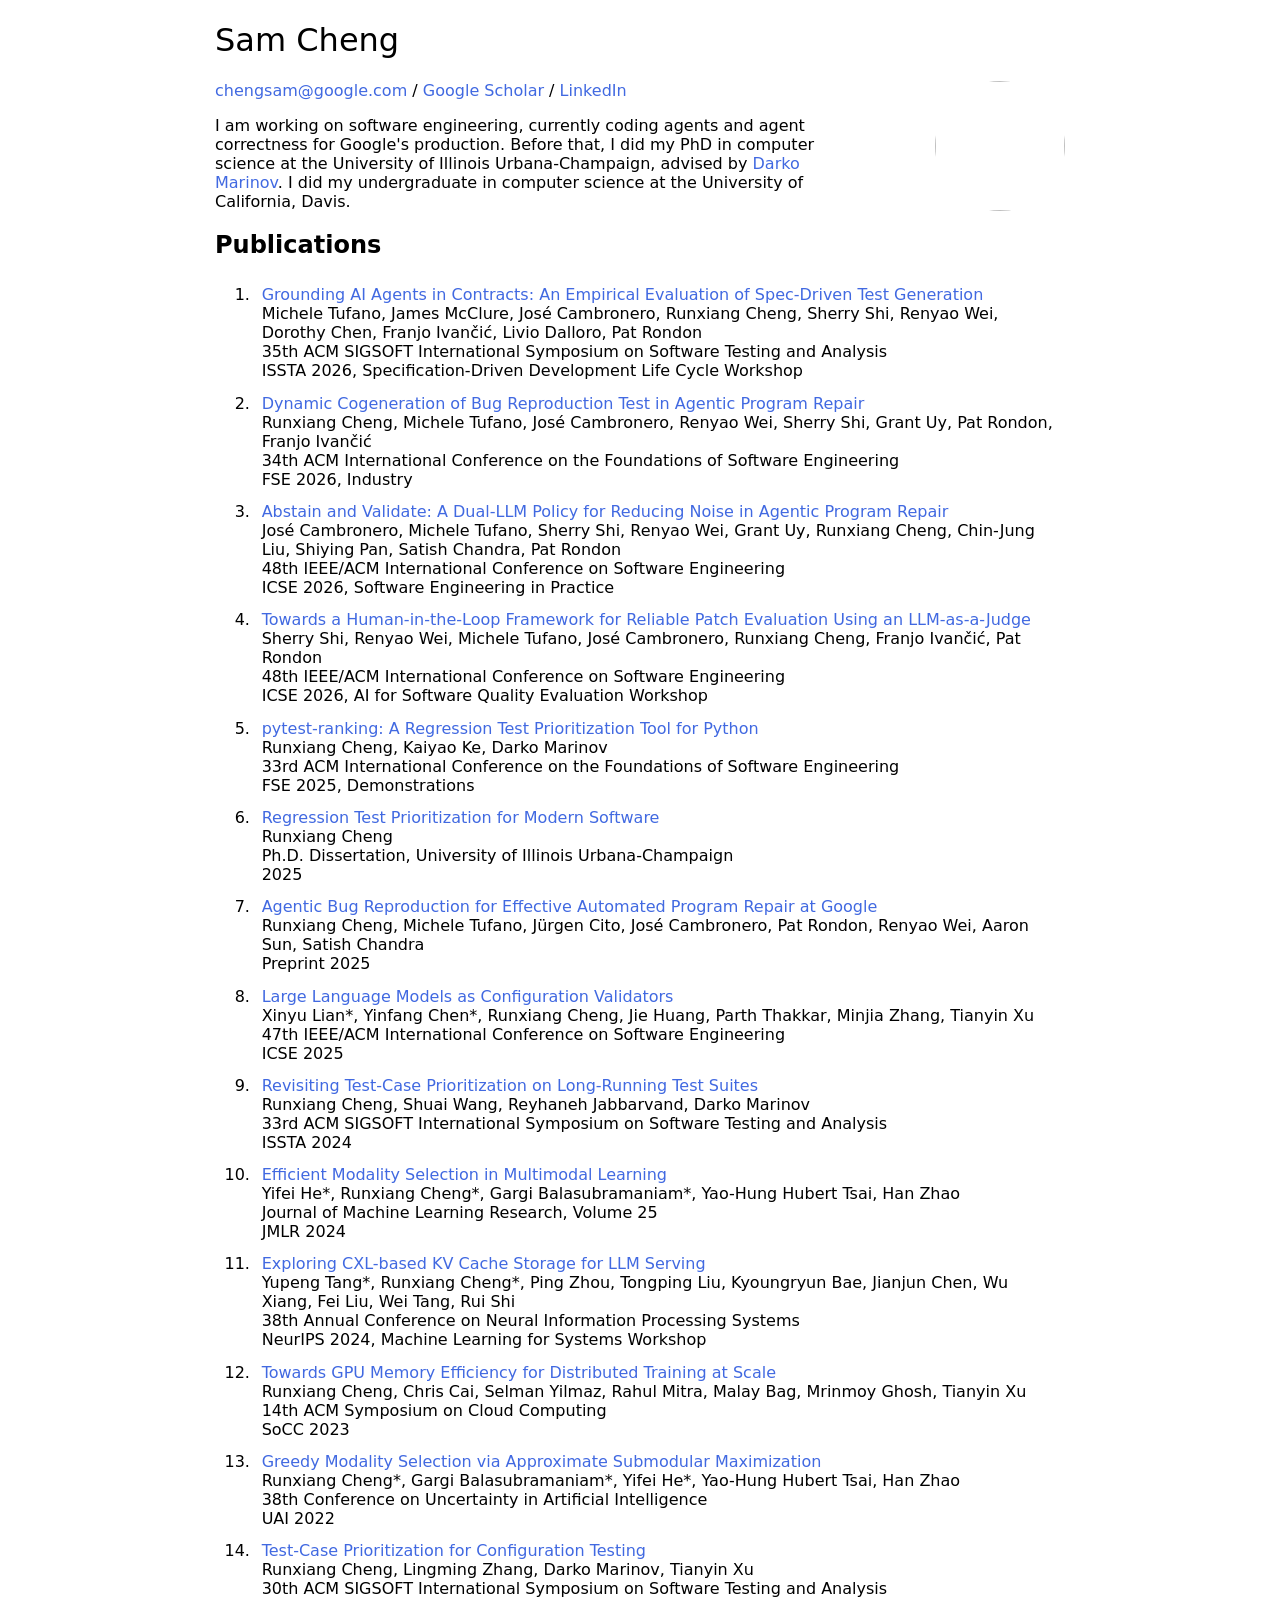
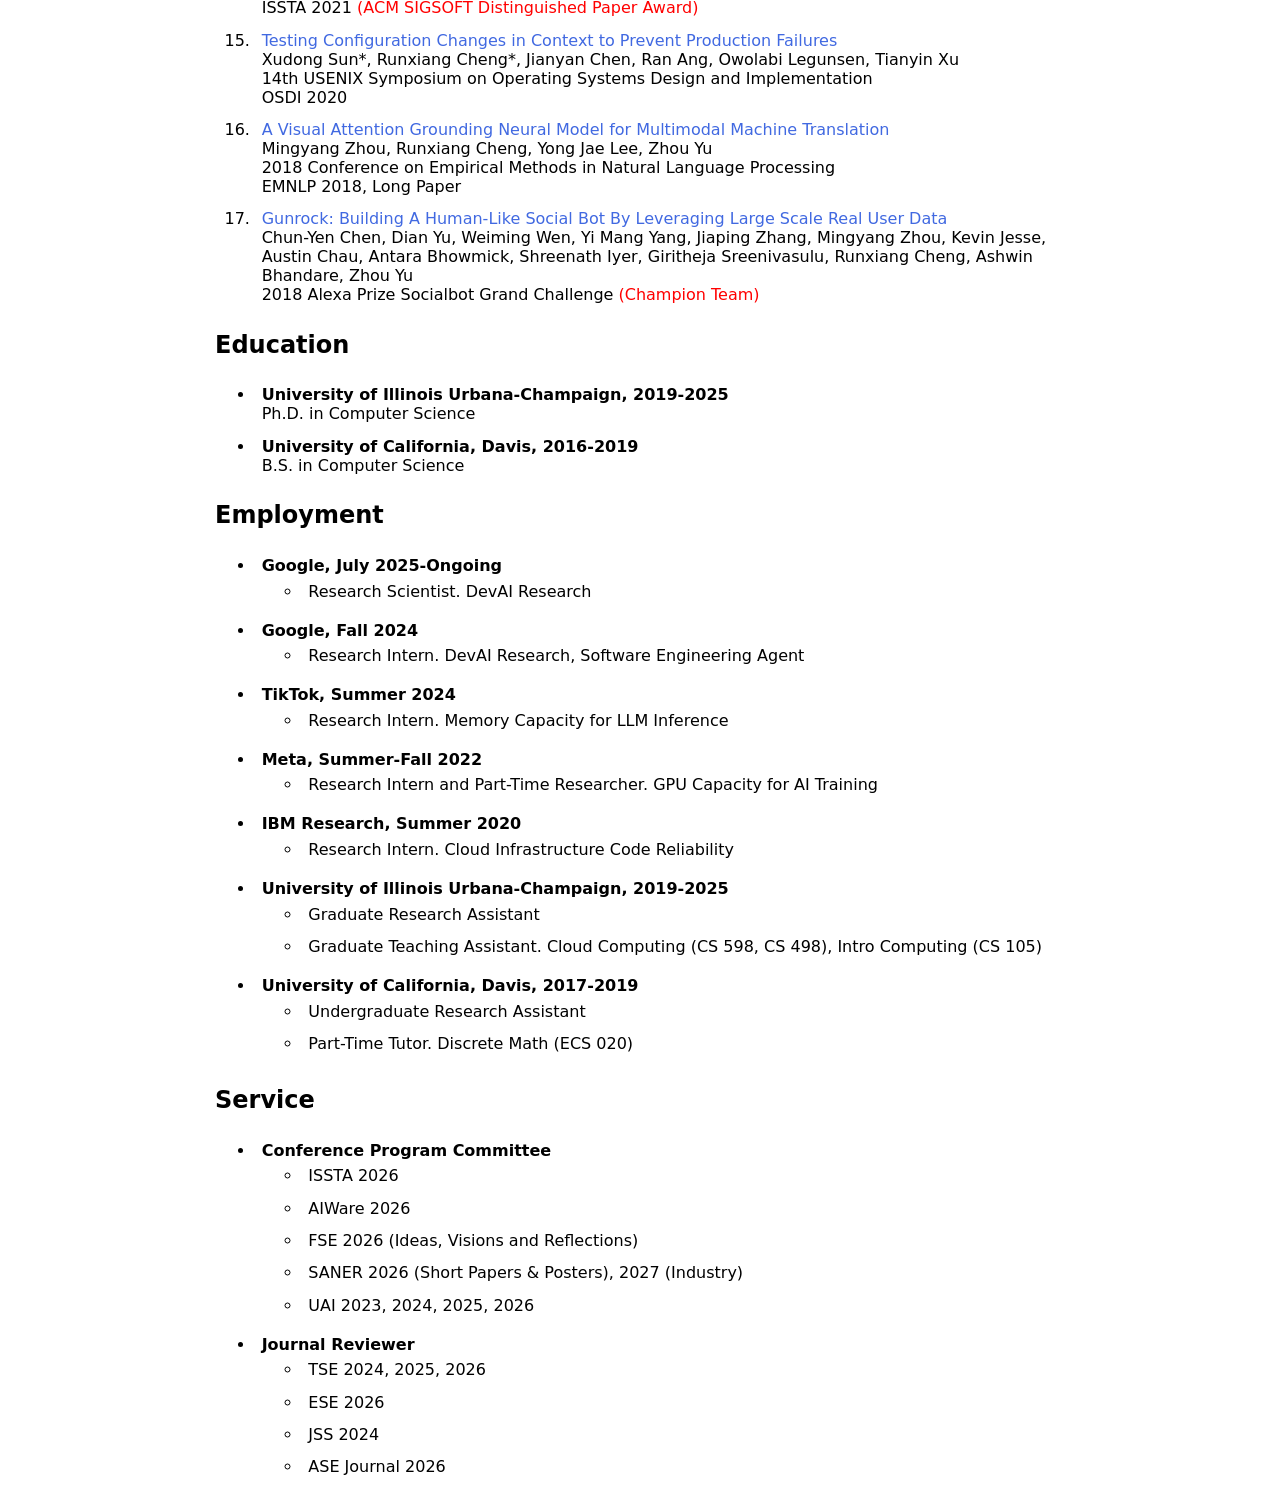
==== commit b740fb01: "update" ====
--- a/index.html
+++ b/index.html
@@ -22,7 +22,7 @@
 
 
     <p>
-        I am working on software engineering and AI, currently coding agents and agent evaluation for Google's production.
+        I am working on software engineering, currently coding agents and agent correctness for Google's production.
         Before that, I did my PhD in computer science at the University of Illinois Urbana-Champaign, advised by <a href="https://mir.cs.illinois.edu/marinov/" class="url">Darko Marinov</a>.
         I did my undergraduate in computer science at the University of California, Davis.
     </p>
